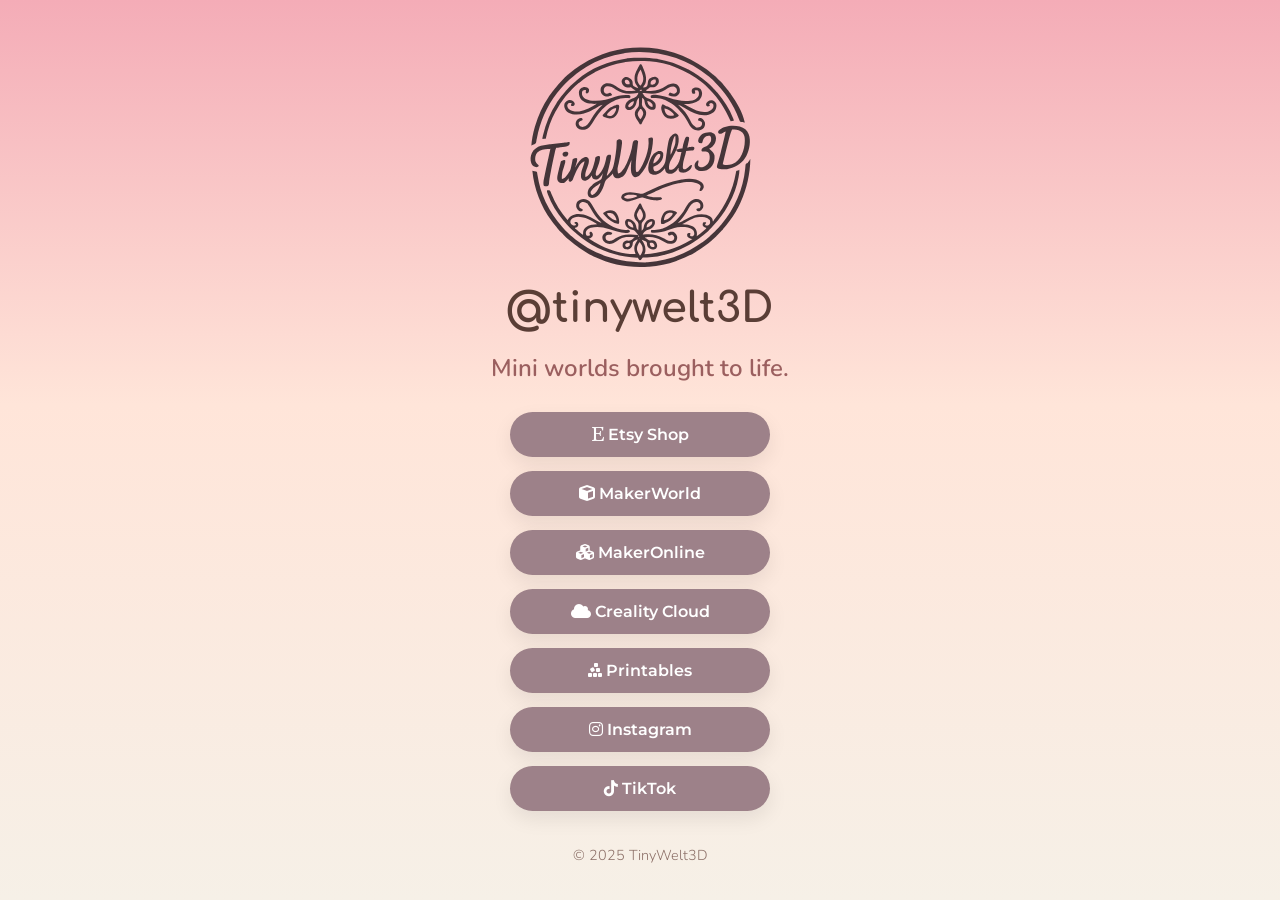
==== index.html @ 83f2d235 "initial commit" ====
<!DOCTYPE html>
<html lang="en">
  <head>
    <meta charset="UTF-8" />
    <meta name="viewport" content="width=device-width, initial-scale=1.0" />
    <title>TinyWelt3D</title>

    <!-- Favicon -->
    <link rel="icon" href="logo.svg" type="image/png" />

    <!-- Google Fonts -->
    <link href="https://fonts.googleapis.com/css2?family=Comfortaa&family=Karla&family=Montserrat&family=Nunito:wght@300;600&display=swap" rel="stylesheet">

    <!-- Font Awesome icons -->
    <link rel="stylesheet" href="https://cdnjs.cloudflare.com/ajax/libs/font-awesome/6.5.0/css/all.min.css">

    <style>
      :root {
        /* Background gradient colors */
        --rosa-top: #f4acb7;
        --rosa-mid: #ffe5d9;
        --beige-bottom: #F6F0E7;

        /* UI colors derived from gradient */
        --text-primary: #5A3E36;     /* warm brown */
        --text-secondary: #9B5F5F;   /* muted rose */
        --button-main: #9d8189;      /* dusty rose */
        --button-hover: #735960;     /* deeper rose */
        --button-text: #FFFFFF;
        --footer-text: #7A5A52;
      }

      body {
        margin: 0;
        font-family: 'Karla', sans-serif;
        background: linear-gradient(
          180deg,
          var(--rosa-top) 0%,
          var(--rosa-mid) 45%,
          var(--beige-bottom) 100%
        );
        color: var(--text-primary);
        display: flex;
        flex-direction: column;
        align-items: center;
        justify-content: center;
        min-height: 100vh;
        text-align: center;
      }

            .logo {
        width: 250px;
        height: 250px;
        background-color: #453539; /* THIS is the color */
        mask: url("logo_transparent.svg") no-repeat center / contain;
        -webkit-mask: url("logo.svg") no-repeat center / contain;
      }


      h1 {
        font-family: 'Comfortaa', cursive;
        font-size: 2.6rem;
        margin: 0;
        color: var(--text-primary);
      }

      h2 {
        font-family: 'Nunito', sans-serif;
        font-weight: 600;
        color: var(--text-secondary);
        margin-bottom: 28px;
      }

      .links {
        display: flex;
        flex-direction: column;
        gap: 14px;
        width: 260px;
      }

      .link {
        background-color: var(--button-main);
        color: var(--button-text);
        text-decoration: none;
        font-weight: 600;
        padding: 13px;
        border-radius: 30px;
        border-color: white;
        transition: all 0.3s ease;
        font-family: 'Montserrat', sans-serif;
        box-shadow: 0 8px 20px rgba(0, 0, 0, 0.08);
      }

      .link:hover {
        background-color: var(--button-hover);
        transform: translateY(-2px) scale(1.02);
      }

      footer {
        font-family: 'Nunito', sans-serif;
        font-weight: 300;
        font-size: 0.9rem;
        margin-top: 34px;
        color: var(--footer-text);
        opacity: 0.85;
      }

      footer a {
        color: var(--text-secondary);
        text-decoration: none;
      }

      footer a:hover {
        text-decoration: underline;
      }
    </style>
  </head>

  <body>
    <div class="logo"></div>
    <h1>@tinywelt3D</h1>
    <h2>Mini worlds brought to life.</h2>

    <div class="links">
      <a class="link" href="https://www.etsy.com/shop/TinyWelt3D" target="_blank"><i class="fab fa-etsy"></i> Etsy Shop</a>
      <a class="link" href="https://makerworld.com/en/@flavia" target="_blank"><i class="fas fa-cube"></i> MakerWorld</a>
      <a class="link" href="https://www.makeronline.com/en/user/personalInfo/a4428573-face-4e7e-be27-549a0a0f3812.html" target="_blank"><i class="fas fa-cubes"></i> MakerOnline</a>
      <a class="link" href="https://www.crealitycloud.com/user/8557138796" target="_blank"><i class="fas fa-cloud"></i> Creality Cloud</a>
      <a class="link" href="https://www.printables.com/@tinywelt3d_3912909" target="_blank"><i class="fas fa-cubes-stacked"></i> Printables</a>
      <a class="link" href="https://www.instagram.com/tinywelt3d/" target="_blank"><i class="fab fa-instagram"></i> Instagram</a>
      <a class="link" href="https://www.tiktok.com/@tinywelt3d" target="_blank"><i class="fab fa-tiktok"></i> TikTok</a>
    </div>

    <footer>
      © 2025 TinyWelt3D
    </footer>
  </body>
</html>
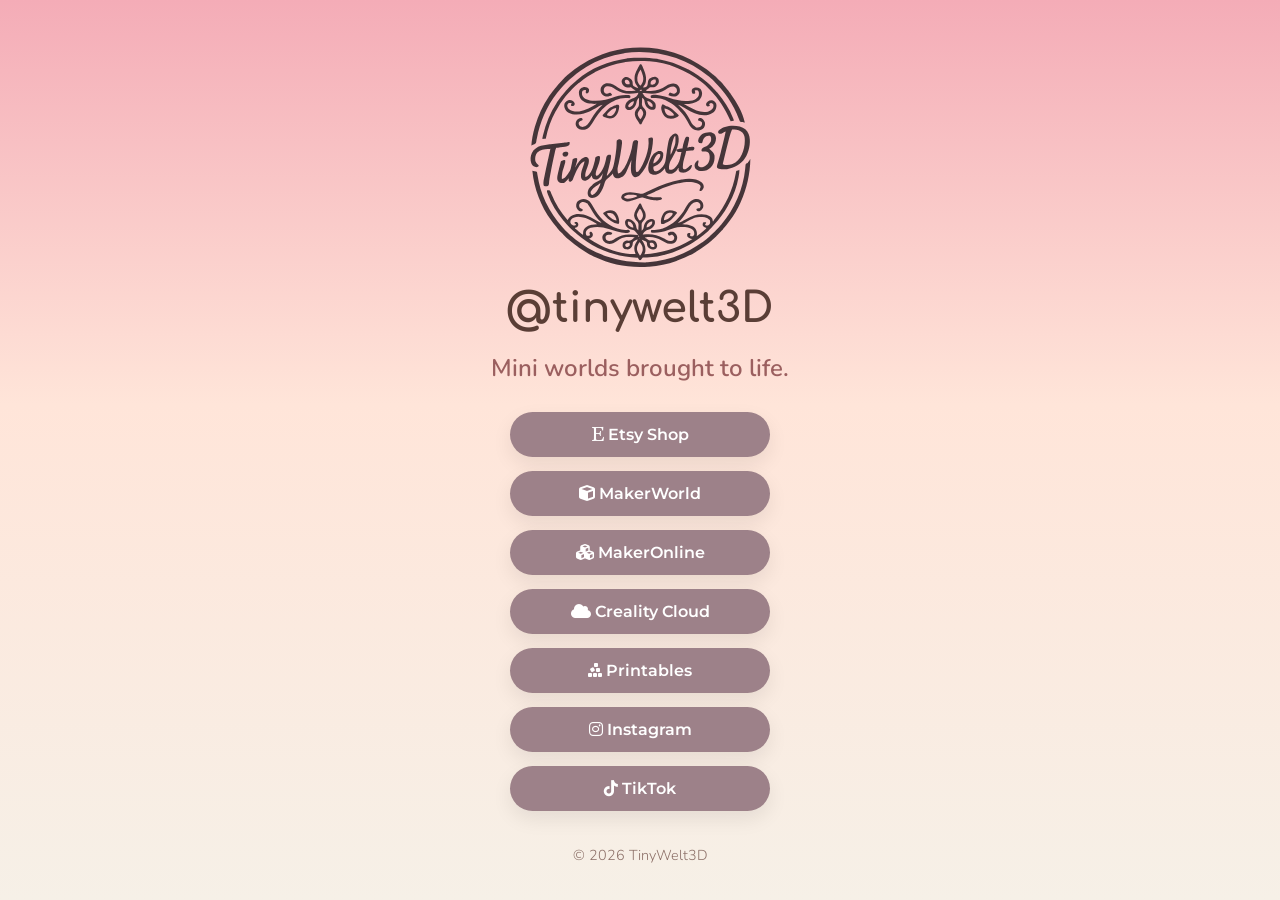
==== commit 5ccaef63: "happy new year" ====
--- a/index.html
+++ b/index.html
@@ -132,7 +132,7 @@
     </div>
 
     <footer>
-      © 2025 TinyWelt3D
+      © 2026 TinyWelt3D
     </footer>
   </body>
 </html>
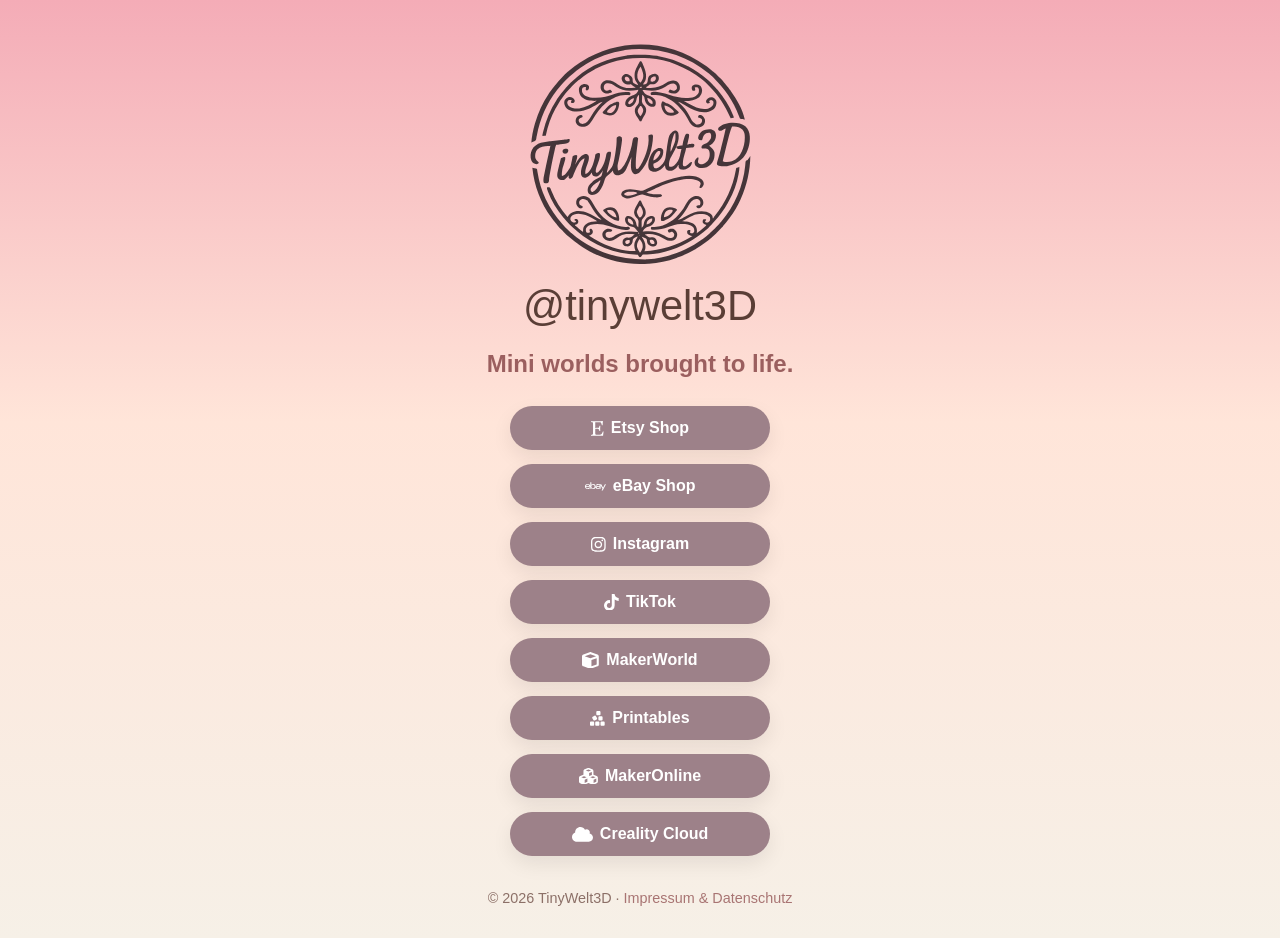
==== commit fed39e0f: "Add eBay, fix logo/favicon, self-host icons, add Impressum link and link previews" ====
--- a/index.html
+++ b/index.html
@@ -1,18 +1,23 @@
 <!DOCTYPE html>
 <html lang="en">
   <head>
-    <meta charset="UTF-8" />
-    <meta name="viewport" content="width=device-width, initial-scale=1.0" />
-    <title>TinyWelt3D</title>
+    <meta charset="UTF-8">
+    <meta name="viewport" content="width=device-width, initial-scale=1.0">
+    <title>TinyWelt3D – Mini worlds brought to life</title>
+    <meta name="description" content="TinyWelt3D – handmade 3D-printed figurines, lamps and decor. Find the shop on Etsy and eBay, and follow along on Instagram and TikTok.">
+
+    <!-- Link previews (WhatsApp, Instagram, Facebook, etc.) -->
+    <meta property="og:type" content="website">
+    <meta property="og:url" content="https://tinywelt3d.github.io/">
+    <meta property="og:title" content="TinyWelt3D">
+    <meta property="og:description" content="Mini worlds brought to life – handmade 3D-printed figurines, lamps and decor.">
+    <meta name="theme-color" content="#f4acb7">
 
     <!-- Favicon -->
-    <link rel="icon" href="logo.svg" type="image/png" />
+    <link rel="icon" href="logo.svg" type="image/svg+xml">
 
-    <!-- Google Fonts -->
-    <link href="https://fonts.googleapis.com/css2?family=Comfortaa&family=Karla&family=Montserrat&family=Nunito:wght@300;600&display=swap" rel="stylesheet">
-
-    <!-- Font Awesome icons -->
-    <link rel="stylesheet" href="https://cdnjs.cloudflare.com/ajax/libs/font-awesome/6.5.0/css/all.min.css">
+    <!-- Fonts are hosted in this repo (fonts.css), so no visitor data goes to Google -->
+    <link rel="stylesheet" href="fonts.css">
 
     <style>
       :root {
@@ -28,11 +33,14 @@
         --button-hover: #735960;     /* deeper rose */
         --button-text: #FFFFFF;
         --footer-text: #7A5A52;
+        --logo-color: #453539;       /* cocoa */
       }
 
       body {
         margin: 0;
-        font-family: 'Karla', sans-serif;
+        padding: 32px 16px;
+        box-sizing: border-box;
+        font-family: 'Nunito', sans-serif;
         background: linear-gradient(
           180deg,
           var(--rosa-top) 0%,
@@ -48,17 +56,17 @@
         text-align: center;
       }
 
-            .logo {
+      .logo {
         width: 250px;
         height: 250px;
-        background-color: #453539; /* THIS is the color */
-        mask: url("logo_transparent.svg") no-repeat center / contain;
+        background-color: var(--logo-color);
         -webkit-mask: url("logo.svg") no-repeat center / contain;
+        mask: url("logo.svg") no-repeat center / contain;
       }
 
-
       h1 {
-        font-family: 'Comfortaa', cursive;
+        font-family: 'Comfortaa', sans-serif;
+        font-weight: 400;
         font-size: 2.6rem;
         margin: 0;
         color: var(--text-primary);
@@ -79,21 +87,37 @@
       }
 
       .link {
+        display: flex;
+        align-items: center;
+        justify-content: center;
+        gap: 0.45em;
         background-color: var(--button-main);
         color: var(--button-text);
         text-decoration: none;
         font-weight: 600;
         padding: 13px;
         border-radius: 30px;
-        border-color: white;
         transition: all 0.3s ease;
         font-family: 'Montserrat', sans-serif;
         box-shadow: 0 8px 20px rgba(0, 0, 0, 0.08);
       }
 
-      .link:hover {
+      .link svg {
+        height: 1.05em;
+        width: auto;
+        fill: currentColor;
+        flex-shrink: 0;
+      }
+
+      .link:hover,
+      .link:focus-visible {
         background-color: var(--button-hover);
         transform: translateY(-2px) scale(1.02);
+      }
+
+      .link:focus-visible {
+        outline: 3px solid var(--text-primary);
+        outline-offset: 3px;
       }
 
       footer {
@@ -117,22 +141,48 @@
   </head>
 
   <body>
-    <div class="logo"></div>
+    <div class="logo" role="img" aria-label="TinyWelt3D logo"></div>
     <h1>@tinywelt3D</h1>
     <h2>Mini worlds brought to life.</h2>
 
-    <div class="links">
-      <a class="link" href="https://www.etsy.com/shop/TinyWelt3D" target="_blank"><i class="fab fa-etsy"></i> Etsy Shop</a>
-      <a class="link" href="https://makerworld.com/en/@flavia" target="_blank"><i class="fas fa-cube"></i> MakerWorld</a>
-      <a class="link" href="https://www.makeronline.com/en/user/personalInfo/a4428573-face-4e7e-be27-549a0a0f3812.html" target="_blank"><i class="fas fa-cubes"></i> MakerOnline</a>
-      <a class="link" href="https://www.crealitycloud.com/user/8557138796" target="_blank"><i class="fas fa-cloud"></i> Creality Cloud</a>
-      <a class="link" href="https://www.printables.com/@tinywelt3d_3912909" target="_blank"><i class="fas fa-cubes-stacked"></i> Printables</a>
-      <a class="link" href="https://www.instagram.com/tinywelt3d/" target="_blank"><i class="fab fa-instagram"></i> Instagram</a>
-      <a class="link" href="https://www.tiktok.com/@tinywelt3d" target="_blank"><i class="fab fa-tiktok"></i> TikTok</a>
-    </div>
+    <!-- Icons: Font Awesome Free 6.5.0 (CC BY 4.0, fontawesome.com), embedded as SVG -->
+    <nav class="links" aria-label="TinyWelt3D links">
+      <a class="link" href="https://www.etsy.com/shop/TinyWelt3D" target="_blank" rel="noopener">
+        <svg aria-hidden="true" viewBox="0 0 384 512"><path d="M384 348c-1.75 10.75-13.75 110-15.5 132-117.879-4.299-219.895-4.743-368.5 0v-25.5c45.457-8.948 60.627-8.019 61-35.25 1.793-72.322 3.524-244.143 0-322-1.029-28.46-12.13-26.765-61-36v-25.5c73.886 2.358 255.933 8.551 362.999-3.75-3.5 38.25-7.75 126.5-7.75 126.5H332C320.947 115.665 313.241 68 277.25 68h-137c-10.25 0-10.75 3.5-10.75 9.75V241.5c58 .5 88.5-2.5 88.5-2.5 29.77-.951 27.56-8.502 40.75-65.251h25.75c-4.407 101.351-3.91 61.829-1.75 160.25H257c-9.155-40.086-9.065-61.045-39.501-61.5 0 0-21.5-2-88-2v139c0 26 14.25 38.25 44.25 38.25H263c63.636 0 66.564-24.996 98.751-99.750H384z"/></svg>
+        Etsy Shop
+      </a>
+      <a class="link" href="https://www.ebay.de/usr/tinywelt_3d" target="_blank" rel="noopener">
+        <svg aria-hidden="true" viewBox="0 0 640 512"><path d="M606 189.5l-54.8 109.9-54.9-109.9h-37.5l10.9 20.6c-11.5-19-35.9-26-63.3-26-31.8 0-67.9 8.7-71.5 43.1h33.7c1.4-13.8 15.7-21.8 35-21.8 26 0 41 9.6 41 33v3.4c-12.7 0-28 .1-41.7.4-42.4.9-69.6 10-76.7 34.4 1-5.2 1.5-10.6 1.5-16.2 0-52.1-39.7-76.2-75.4-76.2-21.3 0-43 5.5-58.7 24.2v-80.6h-32.1v169.5c0 10.3-.6 22.9-1.1 33.1h31.5c.7-6.3 1.1-12.9 1.1-19.5 13.6 16.6 35.4 24.9 58.7 24.9 36.9 0 64.9-21.9 73.3-54.2-.5 2.8-.7 5.8-.7 9 0 24.1 21.1 45 60.6 45 26.6 0 45.8-5.7 61.9-25.5 0 6.6.3 13.3 1.1 20.2h29.8c-.7-8.2-1-17.5-1-26.8v-65.6c0-9.3-1.7-17.2-4.8-23.8l61.5 116.1-28.5 54.1h35.9L640 189.5zM243.7 313.8c-29.6 0-50.2-21.5-50.2-53.8 0-32.4 20.6-53.8 50.2-53.8 29.8 0 50.2 21.4 50.2 53.8 0 32.3-20.4 53.8-50.2 53.8zm200.9-47.3c0 30-17.9 48.4-51.6 48.4-25.1 0-35-13.4-35-25.8 0-19.1 18.1-24.4 47.2-25.3 13.1-.5 27.6-.6 39.4-.6zm-411.9 1.6h128.8v-8.5c0-51.7-33.1-75.4-78.4-75.4-56.8 0-83 30.8-83 77.6 0 42.5 25.3 74 82.5 74 31.4 0 68-11.7 74.4-46.1h-33.1c-12 35.8-87.7 36.7-91.2-21.6zm95-21.4H33.3c6.9-56.6 92.1-54.7 94.4 0z"/></svg>
+        eBay Shop
+      </a>
+      <a class="link" href="https://www.instagram.com/tinywelt3d/" target="_blank" rel="noopener">
+        <svg aria-hidden="true" viewBox="0 0 448 512"><path d="M224.1 141c-63.6 0-114.9 51.3-114.9 114.9s51.3 114.9 114.9 114.9S339 319.5 339 255.9 287.7 141 224.1 141zm0 189.6c-41.1 0-74.7-33.5-74.7-74.7s33.5-74.7 74.7-74.7 74.7 33.5 74.7 74.7-33.6 74.7-74.7 74.7zm146.4-194.3c0 14.9-12 26.8-26.8 26.8-14.9 0-26.8-12-26.8-26.8s12-26.8 26.8-26.8 26.8 12 26.8 26.8zm76.1 27.2c-1.7-35.9-9.9-67.7-36.2-93.9-26.2-26.2-58-34.4-93.9-36.2-37-2.1-147.9-2.1-184.9 0-35.8 1.7-67.6 9.9-93.9 36.1s-34.4 58-36.2 93.9c-2.1 37-2.1 147.9 0 184.9 1.7 35.9 9.9 67.7 36.2 93.9s58 34.4 93.9 36.2c37 2.1 147.9 2.1 184.9 0 35.9-1.7 67.7-9.9 93.9-36.2 26.2-26.2 34.4-58 36.2-93.9 2.1-37 2.1-147.8 0-184.8zM398.8 388c-7.8 19.6-22.9 34.7-42.6 42.6-29.5 11.7-99.5 9-132.1 9s-102.7 2.6-132.1-9c-19.6-7.8-34.7-22.9-42.6-42.6-11.7-29.5-9-99.5-9-132.1s-2.6-102.7 9-132.1c7.8-19.6 22.9-34.7 42.6-42.6 29.5-11.7 99.5-9 132.1-9s102.7-2.6 132.1 9c19.6 7.8 34.7 22.9 42.6 42.6 11.7 29.5 9 99.5 9 132.1s2.7 102.7-9 132.1z"/></svg>
+        Instagram
+      </a>
+      <a class="link" href="https://www.tiktok.com/@tinywelt3d" target="_blank" rel="noopener">
+        <svg aria-hidden="true" viewBox="0 0 448 512"><path d="M448,209.91a210.06,210.06,0,0,1-122.77-39.25V349.38A162.55,162.55,0,1,1,185,188.31V278.2a74.62,74.62,0,1,0,52.23,71.18V0l88,0a121.18,121.18,0,0,0,1.86,22.17h0A122.18,122.18,0,0,0,381,102.39a121.43,121.43,0,0,0,67,20.14Z"/></svg>
+        TikTok
+      </a>
+      <a class="link" href="https://makerworld.com/en/@flavia" target="_blank" rel="noopener">
+        <svg aria-hidden="true" viewBox="0 0 512 512"><path d="M234.5 5.7c13.9-5 29.1-5 43.1 0l192 68.6C495 83.4 512 107.5 512 134.6V377.4c0 27-17 51.2-42.5 60.3l-192 68.6c-13.9 5-29.1 5-43.1 0l-192-68.6C17 428.6 0 404.5 0 377.4V134.6c0-27 17-51.2 42.5-60.3l192-68.6zM256 66L82.3 128 256 190l173.7-62L256 66zm32 368.6l160-57.1v-188L288 246.6v188z"/></svg>
+        MakerWorld
+      </a>
+      <a class="link" href="https://www.printables.com/@tinywelt3d_3912909" target="_blank" rel="noopener">
+        <svg aria-hidden="true" viewBox="0 0 448 512"><path d="M192 64v64c0 17.7 14.3 32 32 32h64c17.7 0 32-14.3 32-32V64c0-17.7-14.3-32-32-32H224c-17.7 0-32 14.3-32 32zM82.7 207c-15.3 8.8-20.5 28.4-11.7 43.7l32 55.4c8.8 15.3 28.4 20.5 43.7 11.7l55.4-32c15.3-8.8 20.5-28.4 11.7-43.7l-32-55.4c-8.8-15.3-28.4-20.5-43.7-11.7L82.7 207zM288 192c-17.7 0-32 14.3-32 32v64c0 17.7 14.3 32 32 32h64c17.7 0 32-14.3 32-32V224c0-17.7-14.3-32-32-32H288zm64 160c-17.7 0-32 14.3-32 32v64c0 17.7 14.3 32 32 32h64c17.7 0 32-14.3 32-32V384c0-17.7-14.3-32-32-32H352zM160 384v64c0 17.7 14.3 32 32 32h64c17.7 0 32-14.3 32-32V384c0-17.7-14.3-32-32-32H192c-17.7 0-32 14.3-32 32zM32 352c-17.7 0-32 14.3-32 32v64c0 17.7 14.3 32 32 32H96c17.7 0 32-14.3 32-32V384c0-17.7-14.3-32-32-32H32z"/></svg>
+        Printables
+      </a>
+      <a class="link" href="https://www.makeronline.com/en/user/personalInfo/a4428573-face-4e7e-be27-549a0a0f3812.html" target="_blank" rel="noopener">
+        <svg aria-hidden="true" viewBox="0 0 576 512"><path d="M290.8 48.6l78.4 29.7L288 109.5 206.8 78.3l78.4-29.7c1.8-.7 3.8-.7 5.7 0zM136 92.5V204.7c-1.3 .4-2.6 .8-3.9 1.3l-96 36.4C14.4 250.6 0 271.5 0 294.7V413.9c0 22.2 13.1 42.3 33.5 51.3l96 42.2c14.4 6.3 30.7 6.3 45.1 0L288 457.5l113.5 49.9c14.4 6.3 30.7 6.3 45.1 0l96-42.2c20.3-8.9 33.5-29.1 33.5-51.3V294.7c0-23.3-14.4-44.1-36.1-52.4l-96-36.4c-1.3-.5-2.6-.9-3.9-1.3V92.5c0-23.3-14.4-44.1-36.1-52.4l-96-36.4c-12.8-4.8-26.9-4.8-39.7 0l-96 36.4C150.4 48.4 136 69.3 136 92.5zM392 210.6l-82.4 31.2V152.6L392 121v89.6zM154.8 250.9l78.4 29.7L152 311.7 70.8 280.6l78.4-29.7c1.8-.7 3.8-.7 5.7 0zm18.8 204.4V354.8L256 323.2v95.9l-82.4 36.2zM421.2 250.9c1.8-.7 3.8-.7 5.7 0l78.4 29.7L424 311.7l-81.2-31.1 78.4-29.7zM523.2 421.2l-77.6 34.1V354.8L528 323.2v90.7c0 3.2-1.9 6-4.8 7.3z"/></svg>
+        MakerOnline
+      </a>
+      <a class="link" href="https://www.crealitycloud.com/user/8557138796" target="_blank" rel="noopener">
+        <svg aria-hidden="true" viewBox="0 0 640 512"><path d="M0 336c0 79.5 64.5 144 144 144H512c70.7 0 128-57.3 128-128c0-61.9-44-113.6-102.4-125.4c4.1-10.7 6.4-22.4 6.4-34.6c0-53-43-96-96-96c-19.7 0-38.1 6-53.3 16.2C367 64.2 315.3 32 256 32C167.6 32 96 103.6 96 192c0 2.7 .1 5.4 .2 8.1C40.2 219.8 0 273.2 0 336z"/></svg>
+        Creality Cloud
+      </a>
+    </nav>
 
     <footer>
-      © 2026 TinyWelt3D
+      © 2026 TinyWelt3D · <a href="impressum.html">Impressum &amp; Datenschutz</a>
     </footer>
   </body>
-</html>+</html>
--- a/fonts.css
+++ b/fonts.css
@@ -0,0 +1,27 @@
+/* Self-hosted fonts (SIL Open Font License 1.1): Comfortaa, Montserrat, Nunito.
+   The .woff2 files are downloaded into /fonts by the deploy workflow
+   (.github/workflows/static.yml), so visitors never connect to Google. */
+
+@font-face {
+  font-family: 'Comfortaa';
+  font-style: normal;
+  font-weight: 400;
+  font-display: swap;
+  src: url('fonts/comfortaa-400.woff2') format('woff2');
+}
+
+@font-face {
+  font-family: 'Montserrat';
+  font-style: normal;
+  font-weight: 600;
+  font-display: swap;
+  src: url('fonts/montserrat-600.woff2') format('woff2');
+}
+
+@font-face {
+  font-family: 'Nunito';
+  font-style: normal;
+  font-weight: 200 1000;
+  font-display: swap;
+  src: url('fonts/nunito-variable.woff2') format('woff2');
+}
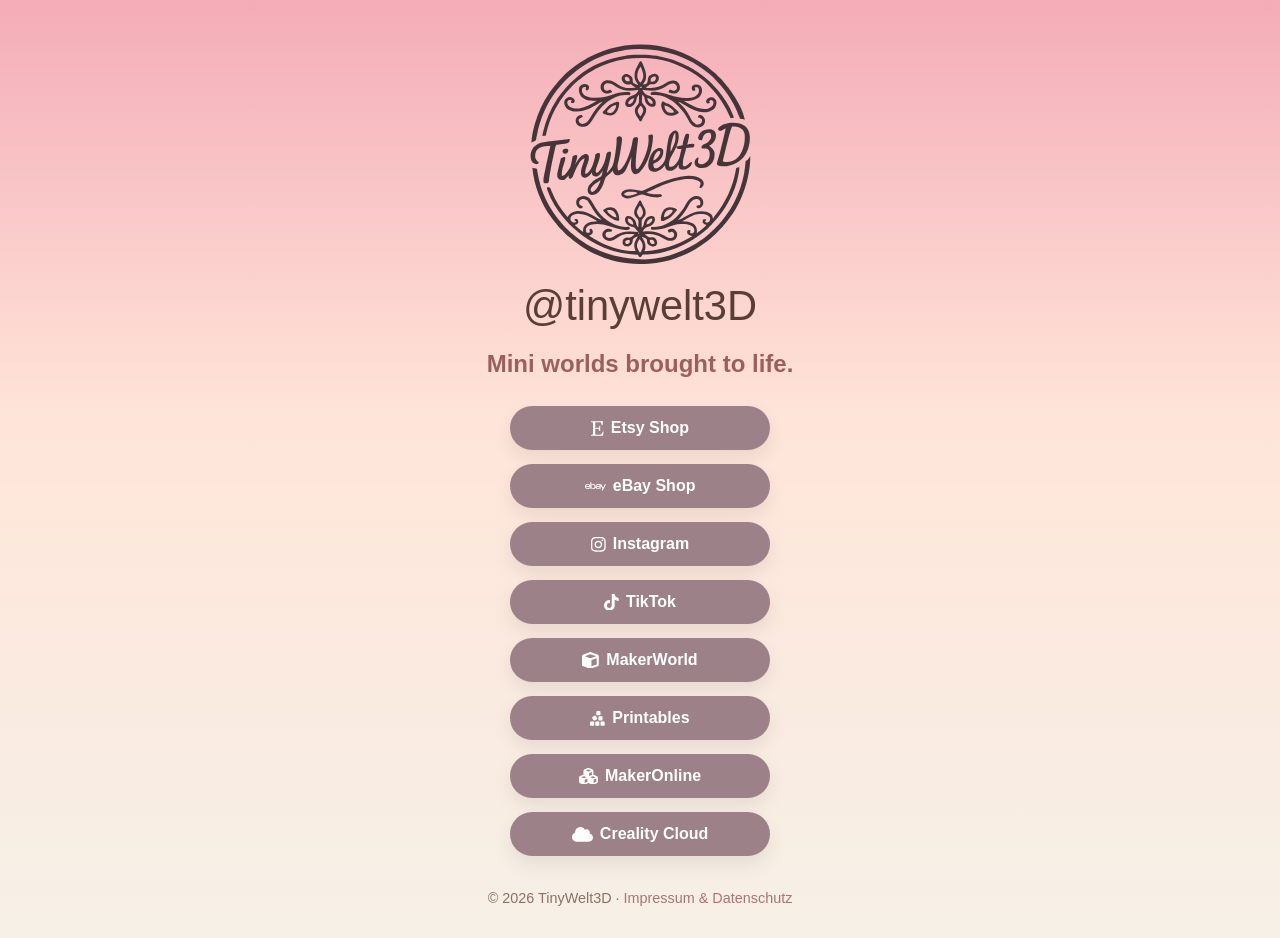
==== commit 657f06a8: "Load floating shapes on the link page" ====
--- a/index.html
+++ b/index.html
@@ -18,6 +18,9 @@
 
     <!-- Fonts are hosted in this repo (fonts.css), so no visitor data goes to Google -->
     <link rel="stylesheet" href="fonts.css">
+
+    <!-- Floating background shapes (cubes, printers, spools, boats, bulbs) -->
+    <script src="fx.js" defer></script>
 
     <style>
       :root {
